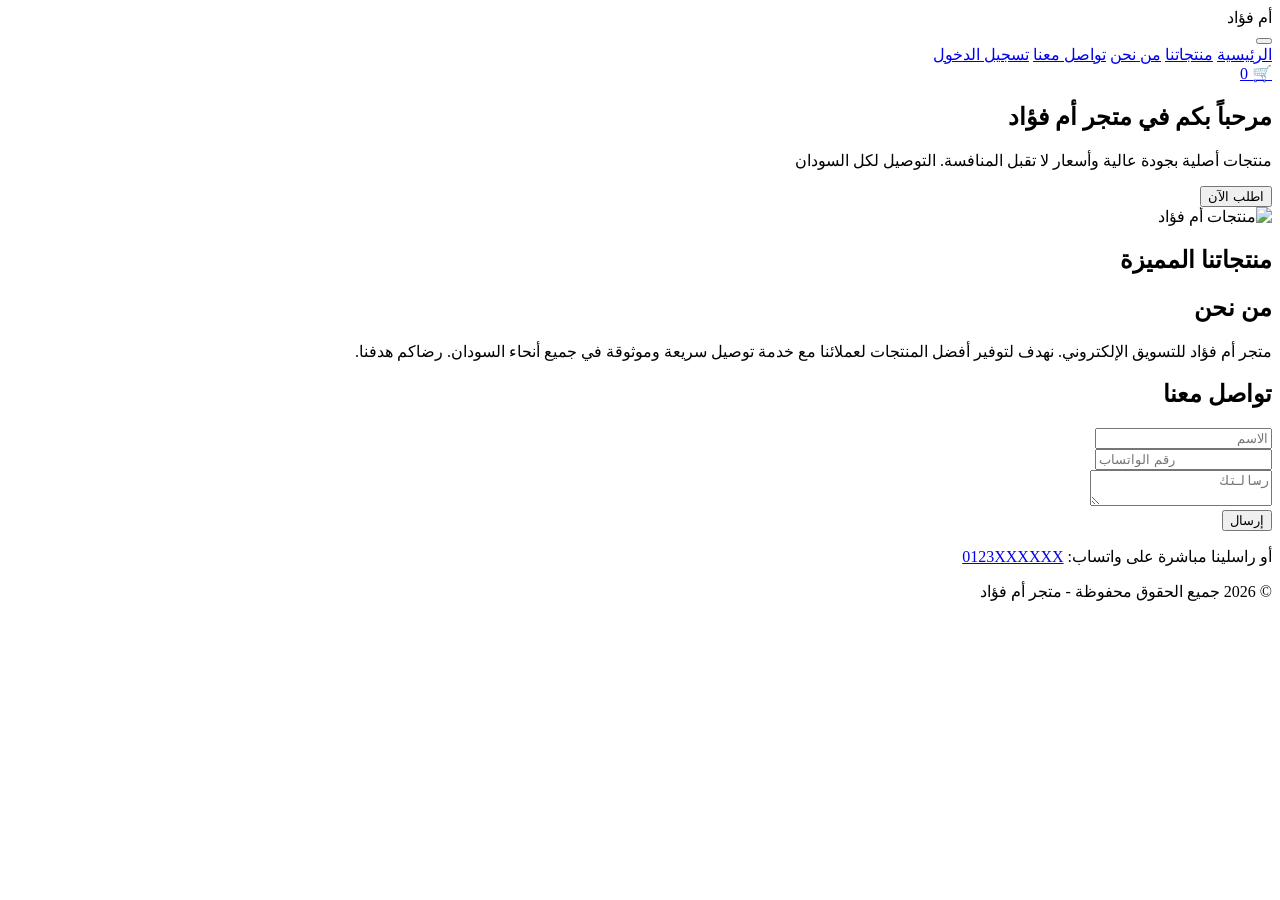
==== index.html @ 539f0af6 "Add files via upload" ====
<!DOCTYPE html>
<html lang="ar" dir="rtl">
<head>
  <meta charset="UTF-8">
  <meta name="viewport" content="width=device-width, initial-scale=1.0">
  <meta name="description" content="متجر أم فؤاد - منتجات أصلية بجودة عالية وأسعار مناسبة، توصيل لجميع أنحاء السودان">
  <title>متجر أم فؤاد - أفضل المنتجات بين يديك</title>
  <link rel="stylesheet" href="css/style.css">
</head>
<body>

  <!-- الهيدر -->
  <header>
    <div class="logo">أم فؤاد</div>

    <button class="menu-toggle" id="menuToggle" aria-label="فتح القائمة" aria-expanded="false">
      <span></span><span></span><span></span>
    </button>

    <nav id="mainNav">
      <a href="#home">الرئيسية</a>
      <a href="#products">منتجاتنا</a>
      <a href="#about">من نحن</a>
      <a href="#contact">تواصل معنا</a>
      <a href="login.html" class="login-link" id="loginNavLink">تسجيل الدخول</a>
    </nav>

    <a href="#contact" class="cart-icon" aria-label="السلة">
      🛒 <span class="cart-count" id="cartCount">0</span>
    </a>
  </header>

  <!-- القسم الرئيسي -->
  <section id="home" class="hero">
    <div class="hero-text">
      <h1>مرحباً بكم في متجر <span>أم فؤاد</span></h1>
      <p>منتجات أصلية بجودة عالية وأسعار لا تقبل المنافسة. التوصيل لكل السودان</p>
      <button id="orderBtn">اطلب الآن</button>
    </div>
    <img src="https://via.placeholder.com/400x300" alt="منتجات أم فؤاد" loading="lazy">
  </section>

  <!-- المنتجات -->
  <section id="products" class="products">
    <h2>منتجاتنا المميزة</h2>
    <div class="product-grid" id="productGrid">
      <!-- تُملأ ديناميكياً من نفس البيانات التي يتحكم بها المستخدم من لوحة التحكم -->
    </div>
  </section>

  <!-- من نحن -->
  <section id="about" class="about">
    <h2>من نحن</h2>
    <p>متجر أم فؤاد للتسويق الإلكتروني. نهدف لتوفير أفضل المنتجات لعملائنا مع خدمة توصيل سريعة وموثوقة في جميع أنحاء السودان. رضاكم هدفنا.</p>
  </section>

  <!-- التواصل -->
  <section id="contact" class="contact">
    <h2>تواصل معنا</h2>
    <form id="contactForm" novalidate>
      <div class="field">
        <input type="text" id="nameInput" placeholder="الاسم" required>
        <span class="error" id="nameError"></span>
      </div>
      <div class="field">
        <input type="tel" id="phoneInput" placeholder="رقم الواتساب" required>
        <span class="error" id="phoneError"></span>
      </div>
      <div class="field">
        <textarea id="messageInput" placeholder="رسالتك" required></textarea>
        <span class="error" id="messageError"></span>
      </div>
      <button type="submit" id="contactSubmit">إرسال</button>
    </form>
    <p class="whatsapp">أو راسلينا مباشرة على واتساب: <a href="https://wa.me/249XXXXXXXXX" target="_blank" rel="noopener">0123XXXXXX</a></p>
  </section>

  <!-- الفوتر -->
  <footer>
    <p>© 2026 جميع الحقوق محفوظة - متجر أم فؤاد</p>
  </footer>

  <!-- Toast notifications -->
  <div class="toast-container" id="toastContainer"></div>

  <script src="js/session.js"></script>
  <script src="js/productStore.js"></script>
  <script src="js/script.js"></script>
</body>
</html>
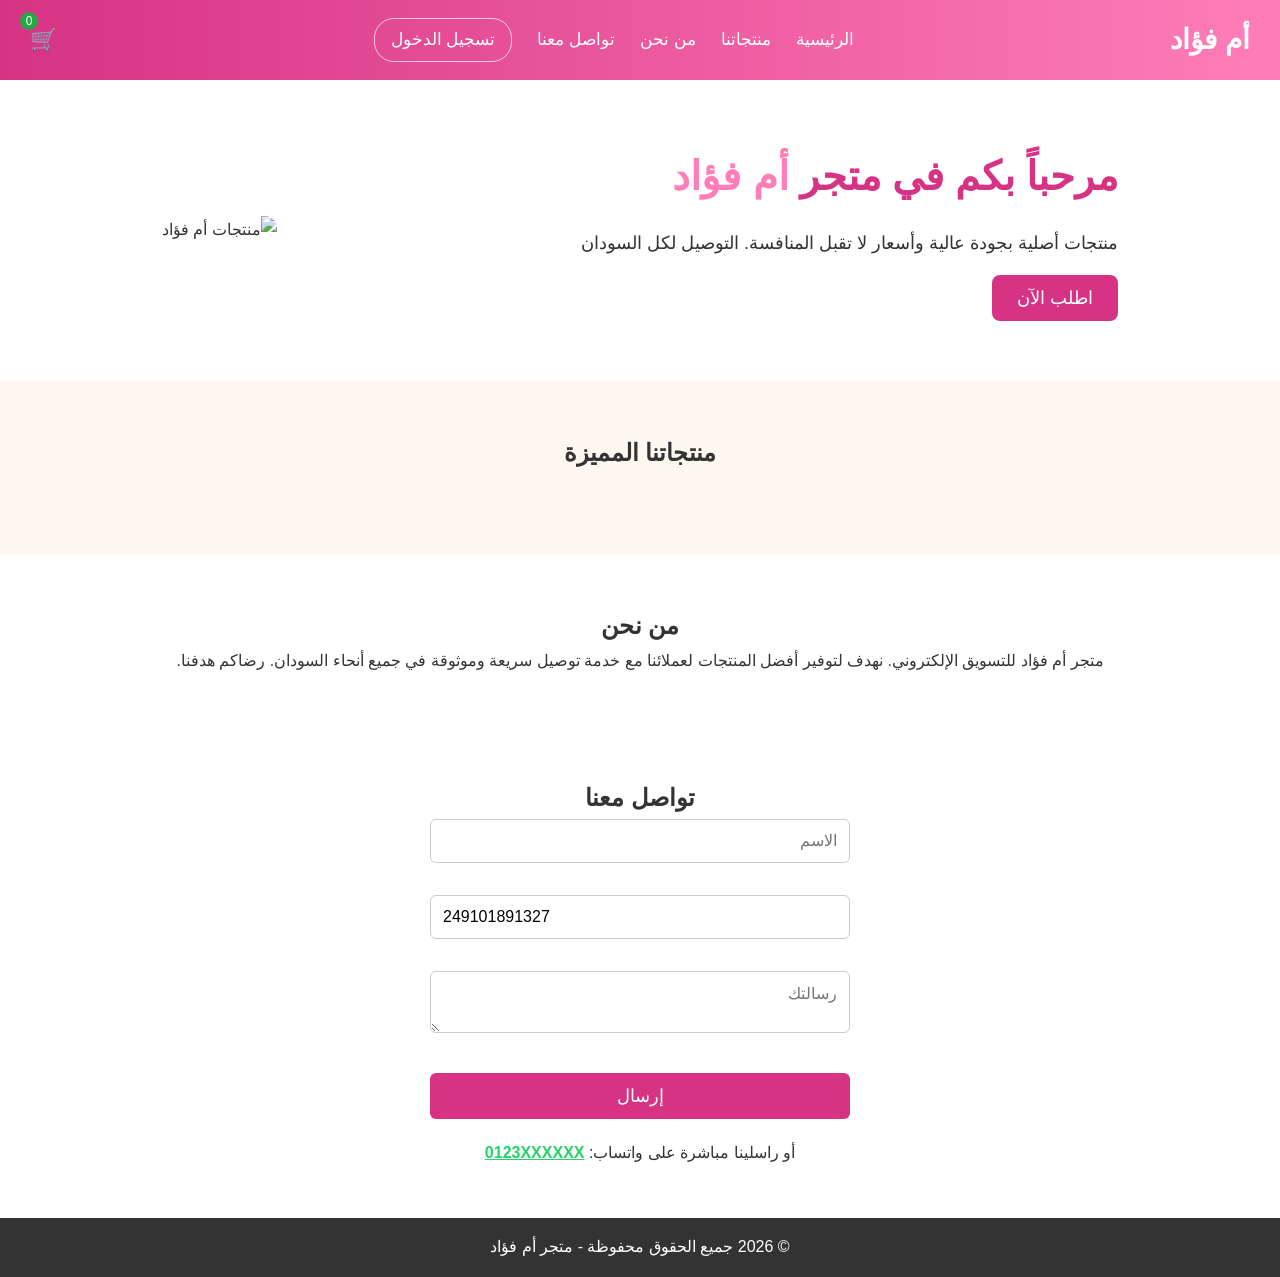
==== commit d9fe0cfc: "Fix HTML encoding issues in index.html" ====
--- a/index.html
+++ b/index.html
@@ -63,7 +63,7 @@
         <span class="error" id="nameError"></span>
       </div>
       <div class="field">
-        <input type="tel" id="phoneInput" placeholder="رقم الواتساب" required>
+        <input type="tel" id="phoneInput" placeholder="رقم الواتساب" value="249101891327" required>
         <span class="error" id="phoneError"></span>
       </div>
       <div class="field">
@@ -72,7 +72,7 @@
       </div>
       <button type="submit" id="contactSubmit">إرسال</button>
     </form>
-    <p class="whatsapp">أو راسلينا مباشرة على واتساب: <a href="https://wa.me/249XXXXXXXXX" target="_blank" rel="noopener">0123XXXXXX</a></p>
+    <p class="whatsapp">أو راسلينا مباشرة على واتساب: <a href="https://wa.me/249101891327" target="_blank" rel="noopener">0123XXXXXX</a></p>
   </section>
 
   <!-- الفوتر -->
@@ -87,4 +87,4 @@
   <script src="js/productStore.js"></script>
   <script src="js/script.js"></script>
 </body>
-</html>+</html>
--- a/css/style.css
+++ b/css/style.css
@@ -0,0 +1,531 @@
+* {
+  margin: 0;
+  padding: 0;
+  box-sizing: border-box;
+  font-family: 'Cairo', sans-serif;
+}
+
+body {
+  background-color: #fff8f0;
+  color: #333;
+  line-height: 1.8;
+}
+
+a { color: inherit; }
+
+/* الهيدر */
+header {
+  background: linear-gradient(90deg, #d63384, #ff7eb8);
+  color: white;
+  padding: 15px 30px;
+  display: flex;
+  justify-content: space-between;
+  align-items: center;
+  position: sticky;
+  top: 0;
+  z-index: 1000;
+  gap: 15px;
+}
+
+.logo, .logo-link {
+  font-size: 28px;
+  font-weight: bold;
+  text-decoration: none;
+  color: white;
+}
+
+nav {
+  display: flex;
+  align-items: center;
+  gap: 5px;
+}
+
+nav a {
+  color: white;
+  text-decoration: none;
+  margin: 0 10px;
+  font-size: 17px;
+  transition: 0.3s;
+}
+
+nav a:hover {
+  color: #ffe;
+}
+
+.login-link {
+  border: 1px solid rgba(255,255,255,0.7);
+  padding: 6px 16px;
+  border-radius: 20px;
+}
+
+.login-link:hover {
+  background: rgba(255,255,255,0.15);
+  color: white;
+}
+
+.cart-icon {
+  position: relative;
+  font-size: 22px;
+  text-decoration: none;
+  color: white;
+}
+
+.cart-count {
+  position: absolute;
+  top: -8px;
+  left: -10px;
+  background: #28a745;
+  color: white;
+  font-size: 12px;
+  min-width: 18px;
+  height: 18px;
+  border-radius: 50%;
+  display: flex;
+  align-items: center;
+  justify-content: center;
+  padding: 0 3px;
+}
+
+/* قائمة الموبايل */
+.menu-toggle {
+  display: none;
+  flex-direction: column;
+  justify-content: space-between;
+  width: 26px;
+  height: 20px;
+  background: none;
+  border: none;
+  cursor: pointer;
+  padding: 0;
+}
+
+.menu-toggle span {
+  display: block;
+  height: 3px;
+  width: 100%;
+  background: white;
+  border-radius: 2px;
+}
+
+/* القسم الرئيسي */
+.hero {
+  display: flex;
+  align-items: center;
+  justify-content: space-around;
+  padding: 60px 20px;
+  background: #fff;
+  flex-wrap: wrap;
+  gap: 20px;
+}
+
+.hero-text h1 {
+  font-size: 40px;
+  color: #d63384;
+}
+
+.hero-text span {
+  color: #ff7eb8;
+}
+
+.hero-text p {
+  font-size: 18px;
+  margin: 15px 0;
+}
+
+.hero button, .card button, .contact button, .auth-card button {
+  background: #d63384;
+  color: white;
+  border: none;
+  padding: 12px 25px;
+  font-size: 18px;
+  border-radius: 8px;
+  cursor: pointer;
+  transition: 0.3s;
+}
+
+.hero button:hover {
+  background: #ff7eb8;
+}
+
+.hero img { max-width: 100%; height: auto; border-radius: 12px; }
+
+/* المنتجات */
+.products {
+  padding: 50px 20px;
+  text-align: center;
+}
+
+.product-grid {
+  display: grid;
+  grid-template-columns: repeat(auto-fit, minmax(250px, 1fr));
+  gap: 20px;
+  margin-top: 30px;
+}
+
+.card {
+  background: white;
+  padding: 20px;
+  border-radius: 12px;
+  box-shadow: 0 4px 10px rgba(0,0,0,0.1);
+  transition: 0.3s;
+}
+
+.card img { max-width: 100%; height: auto; border-radius: 8px; }
+
+.card .price { color: #d63384; font-weight: bold; margin: 8px 0; }
+
+.card:hover {
+  transform: translateY(-5px);
+}
+
+.card button {
+  background: #28a745;
+  padding: 10px 20px;
+  border-radius: 6px;
+  font-size: 16px;
+}
+
+.card button:hover { background: #1e7e34; }
+
+/* من نحن والتواصل */
+.about, .contact {
+  padding: 50px 20px;
+  text-align: center;
+  background: #fff;
+}
+
+.contact form {
+  display: flex;
+  flex-direction: column;
+  max-width: 420px;
+  margin: auto;
+  gap: 6px;
+  text-align: right;
+}
+
+/* حقول النماذج */
+.field {
+  display: flex;
+  flex-direction: column;
+  gap: 4px;
+  margin-bottom: 6px;
+  text-align: right;
+}
+
+.field label {
+  font-size: 15px;
+  color: #555;
+}
+
+.contact input, .contact textarea,
+.auth-card input {
+  padding: 12px;
+  border: 1px solid #ccc;
+  border-radius: 6px;
+  font-size: 16px;
+  font-family: inherit;
+  width: 100%;
+}
+
+.contact input:focus, .contact textarea:focus,
+.auth-card input:focus {
+  outline: none;
+  border-color: #d63384;
+}
+
+.field input.invalid, .field textarea.invalid {
+  border-color: #dc3545;
+}
+
+.error {
+  color: #dc3545;
+  font-size: 13px;
+  min-height: 16px;
+}
+
+.contact button, .auth-card button {
+  padding: 12px;
+  border-radius: 6px;
+  margin-top: 8px;
+}
+
+.contact button:hover, .auth-card button:hover {
+  background: #ff7eb8;
+}
+
+.contact button:disabled, .auth-card button:disabled {
+  opacity: 0.7;
+  cursor: not-allowed;
+}
+
+.whatsapp { margin-top: 20px; }
+.whatsapp a { color: #25D366; font-weight: bold; }
+
+/* صفحة تسجيل الدخول */
+.auth-section {
+  min-height: 70vh;
+  display: flex;
+  align-items: center;
+  justify-content: center;
+  padding: 40px 20px;
+}
+
+.auth-card {
+  background: white;
+  padding: 35px 30px;
+  border-radius: 14px;
+  box-shadow: 0 6px 20px rgba(0,0,0,0.08);
+  max-width: 420px;
+  width: 100%;
+  text-align: right;
+}
+
+.auth-card h2 {
+  color: #d63384;
+  text-align: center;
+  margin-bottom: 6px;
+}
+
+.auth-sub {
+  text-align: center;
+  color: #777;
+  font-size: 14px;
+  margin-bottom: 22px;
+}
+
+.auth-card form { display: flex; flex-direction: column; }
+
+.password-wrap {
+  position: relative;
+  display: flex;
+}
+
+.toggle-pass {
+  position: absolute;
+  left: 8px;
+  top: 50%;
+  transform: translateY(-50%);
+  background: none;
+  border: none;
+  cursor: pointer;
+  font-size: 16px;
+}
+
+.auth-card button {
+  display: flex;
+  align-items: center;
+  justify-content: center;
+  gap: 8px;
+}
+
+.spinner {
+  width: 16px;
+  height: 16px;
+  border: 2px solid rgba(255,255,255,0.5);
+  border-top-color: white;
+  border-radius: 50%;
+  animation: spin 0.7s linear infinite;
+}
+
+@keyframes spin {
+  to { transform: rotate(360deg); }
+}
+
+.form-note {
+  margin-top: 16px;
+  font-size: 12.5px;
+  color: #888;
+  line-height: 1.6;
+  text-align: center;
+}
+
+/* لوحة التحكم */
+.dashboard {
+  max-width: 900px;
+  margin: 0 auto;
+  padding: 40px 20px;
+}
+
+.dashboard h2 {
+  color: #d63384;
+  text-align: center;
+}
+
+.dashboard-note {
+  text-align: center;
+  color: #888;
+  font-size: 14px;
+  margin: 10px auto 30px;
+  max-width: 560px;
+}
+
+.dashboard-form-card, .dashboard-list {
+  background: white;
+  border-radius: 12px;
+  box-shadow: 0 4px 10px rgba(0,0,0,0.08);
+  padding: 24px;
+  margin-bottom: 25px;
+}
+
+.dashboard-form-card h3, .dashboard-list h3 {
+  margin-bottom: 16px;
+  color: #333;
+}
+
+#productForm .field { margin-bottom: 12px; }
+
+.form-actions {
+  display: flex;
+  gap: 10px;
+  margin-top: 10px;
+}
+
+.secondary-btn {
+  background: #eee !important;
+  color: #333 !important;
+}
+
+.secondary-btn:hover { background: #ddd !important; }
+
+.dashboard-row {
+  display: flex;
+  align-items: center;
+  gap: 15px;
+  padding: 12px 0;
+  border-bottom: 1px solid #eee;
+}
+
+.dashboard-row:last-child { border-bottom: none; }
+
+.dashboard-row img {
+  width: 55px;
+  height: 55px;
+  object-fit: cover;
+  border-radius: 8px;
+  flex-shrink: 0;
+}
+
+.dashboard-row-info {
+  flex: 1;
+  display: flex;
+  flex-direction: column;
+}
+
+.dashboard-row-info span { color: #d63384; font-size: 14px; }
+
+.dashboard-row-actions {
+  display: flex;
+  gap: 8px;
+}
+
+.edit-btn, .delete-btn {
+  border: none;
+  padding: 8px 14px;
+  border-radius: 6px;
+  cursor: pointer;
+  font-size: 14px;
+  color: white;
+}
+
+.edit-btn { background: #007bff; }
+.edit-btn:hover { background: #0062cc; }
+
+.delete-btn { background: #dc3545; }
+.delete-btn:hover { background: #bb2d3b; }
+
+.empty-state {
+  text-align: center;
+  color: #999;
+  padding: 20px 0;
+}
+
+/* عناصر التنقل الخاصة بلوحة التحكم */
+.user-email {
+  font-size: 14px;
+  opacity: 0.9;
+  margin: 0 10px;
+}
+
+.logout-btn {
+  background: rgba(255,255,255,0.15);
+  color: white;
+  border: 1px solid rgba(255,255,255,0.6);
+  padding: 6px 16px;
+  border-radius: 20px;
+  cursor: pointer;
+  font-size: 15px;
+}
+
+.logout-btn:hover { background: rgba(255,255,255,0.3); }
+
+/* التنبيهات (Toast) */
+.toast-container {
+  position: fixed;
+  bottom: 20px;
+  left: 50%;
+  transform: translateX(-50%);
+  display: flex;
+  flex-direction: column;
+  gap: 10px;
+  z-index: 2000;
+  width: min(90%, 380px);
+}
+
+.toast {
+  background: #333;
+  color: white;
+  padding: 14px 18px;
+  border-radius: 8px;
+  font-size: 15px;
+  box-shadow: 0 4px 12px rgba(0,0,0,0.2);
+  text-align: center;
+  animation: toastIn 0.25s ease, toastOut 0.3s ease 2.7s forwards;
+}
+
+.toast.success { background: #28a745; }
+.toast.error { background: #dc3545; }
+
+@keyframes toastIn {
+  from { opacity: 0; transform: translateY(10px); }
+  to { opacity: 1; transform: translateY(0); }
+}
+
+@keyframes toastOut {
+  to { opacity: 0; transform: translateY(10px); }
+}
+
+/* الفوتر */
+footer {
+  background: #333;
+  color: white;
+  text-align: center;
+  padding: 15px;
+}
+
+/* استجابة الموبايل */
+@media (max-width: 768px) {
+  .menu-toggle { display: flex; }
+
+  nav {
+    position: absolute;
+    top: 100%;
+    right: 0;
+    left: 0;
+    background: #d63384;
+    flex-direction: column;
+    align-items: flex-start;
+    padding: 10px 20px;
+    display: none;
+  }
+
+  nav.open { display: flex; }
+
+  nav a { margin: 8px 0; width: 100%; }
+
+  .login-link { width: fit-content; }
+
+  header { padding: 12px 18px; }
+
+  .hero { text-align: center; justify-content: center; }
+  .hero-text h1 { font-size: 30px; }
+}
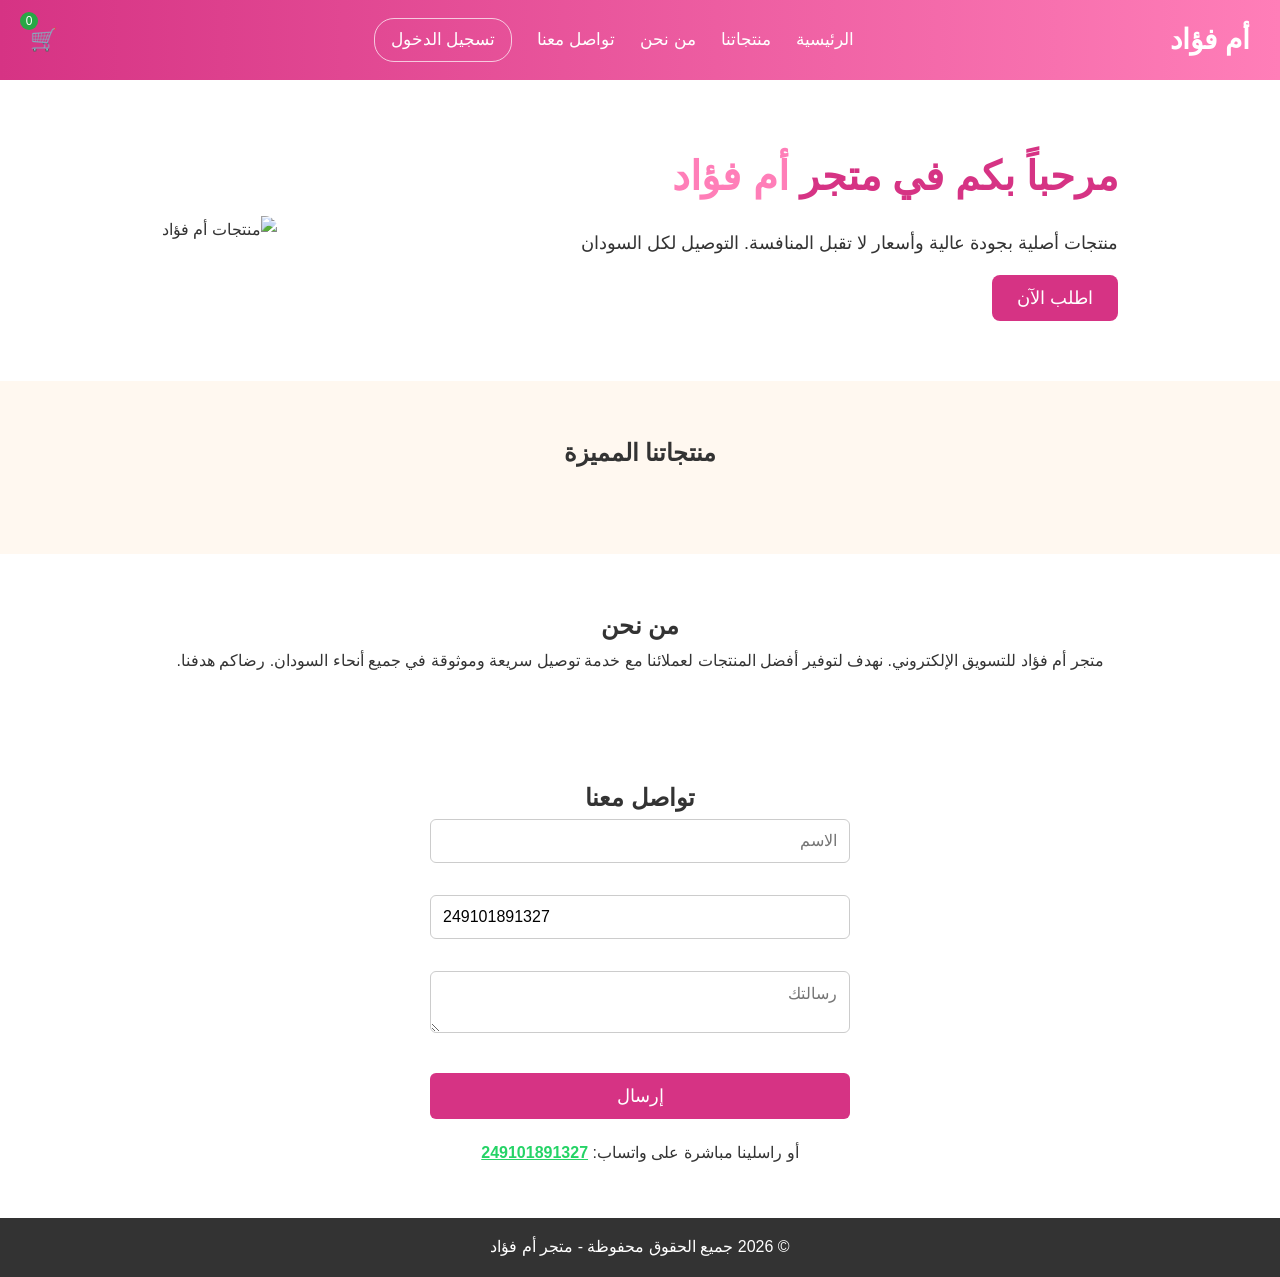
==== commit 264ecb63: "Fix HTML character encoding issues" ====
--- a/index.html
+++ b/index.html
@@ -72,7 +72,7 @@
       </div>
       <button type="submit" id="contactSubmit">إرسال</button>
     </form>
-    <p class="whatsapp">أو راسلينا مباشرة على واتساب: <a href="https://wa.me/249101891327" target="_blank" rel="noopener">0123XXXXXX</a></p>
+    <p class="whatsapp">أو راسلينا مباشرة على واتساب: <a href="https://wa.me/+249101891327" target="_blank" rel="noopener">249101891327</a></p>
   </section>
 
   <!-- الفوتر -->
